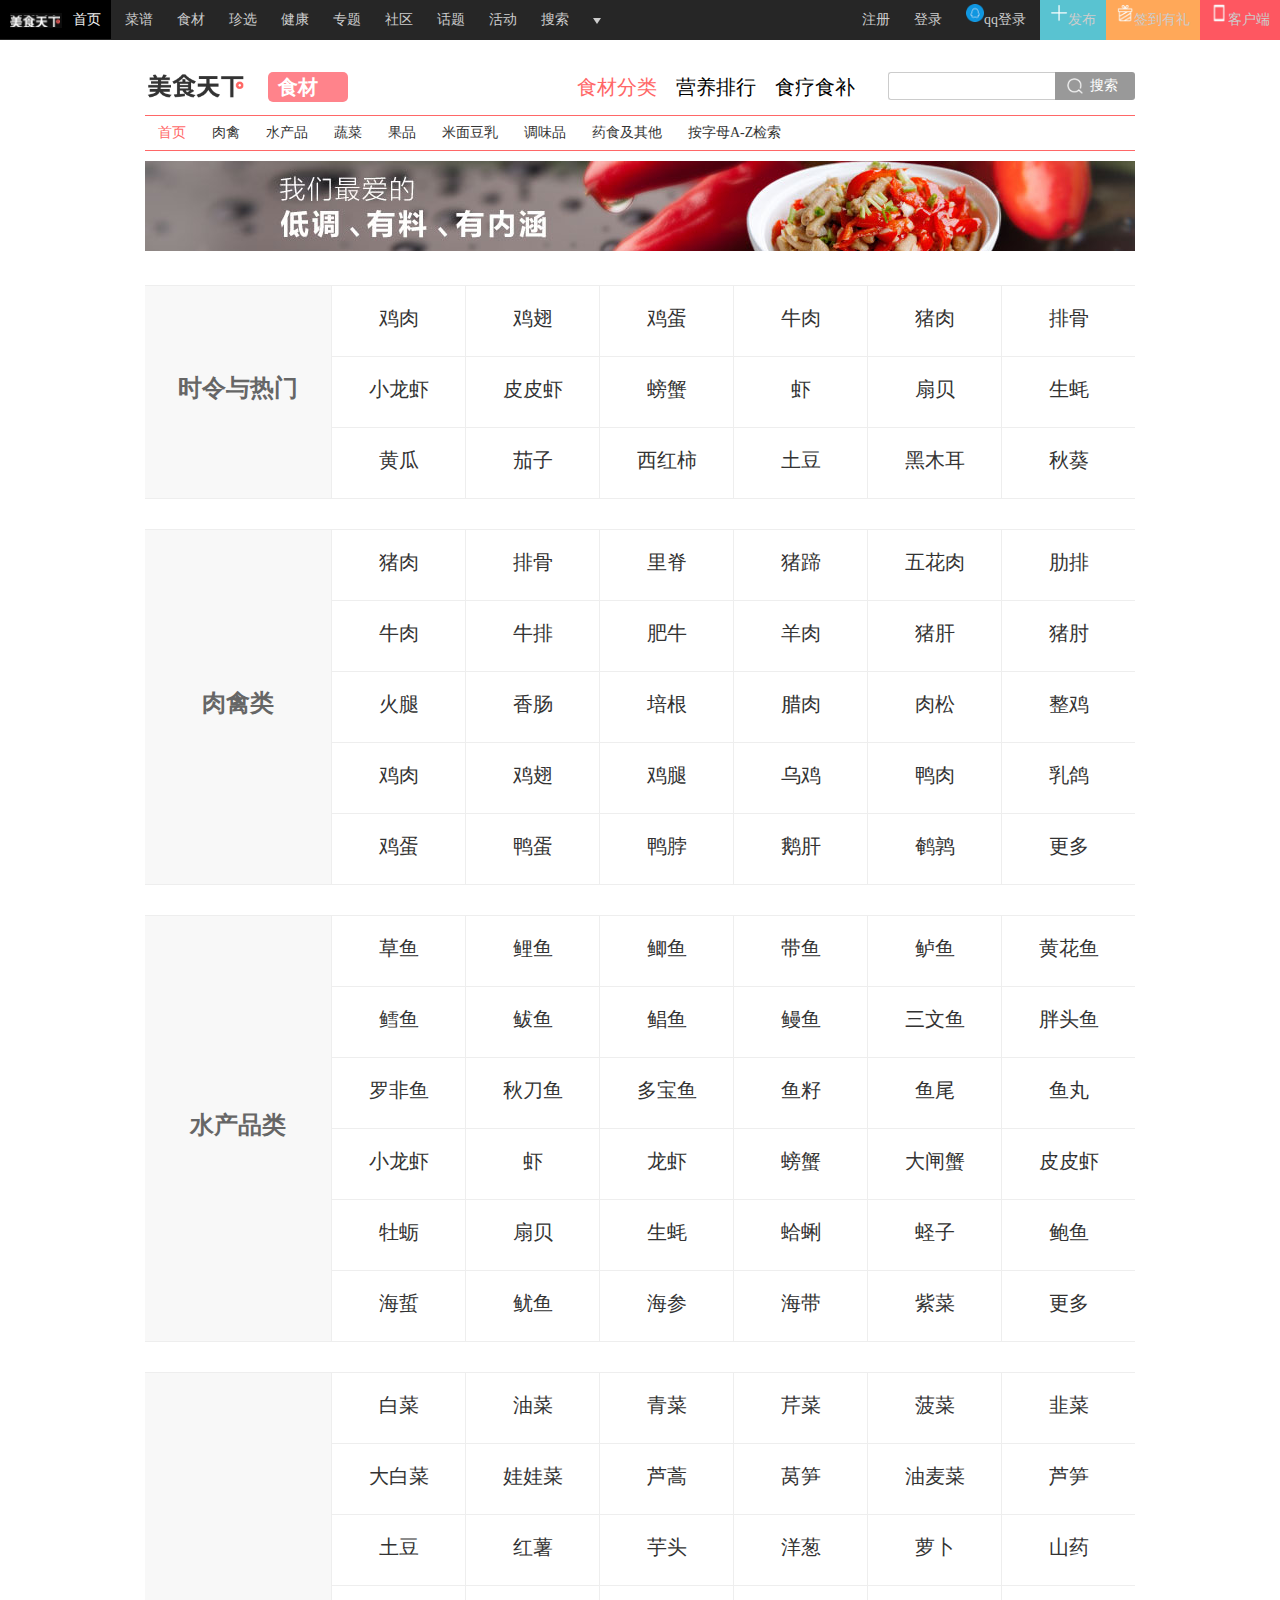
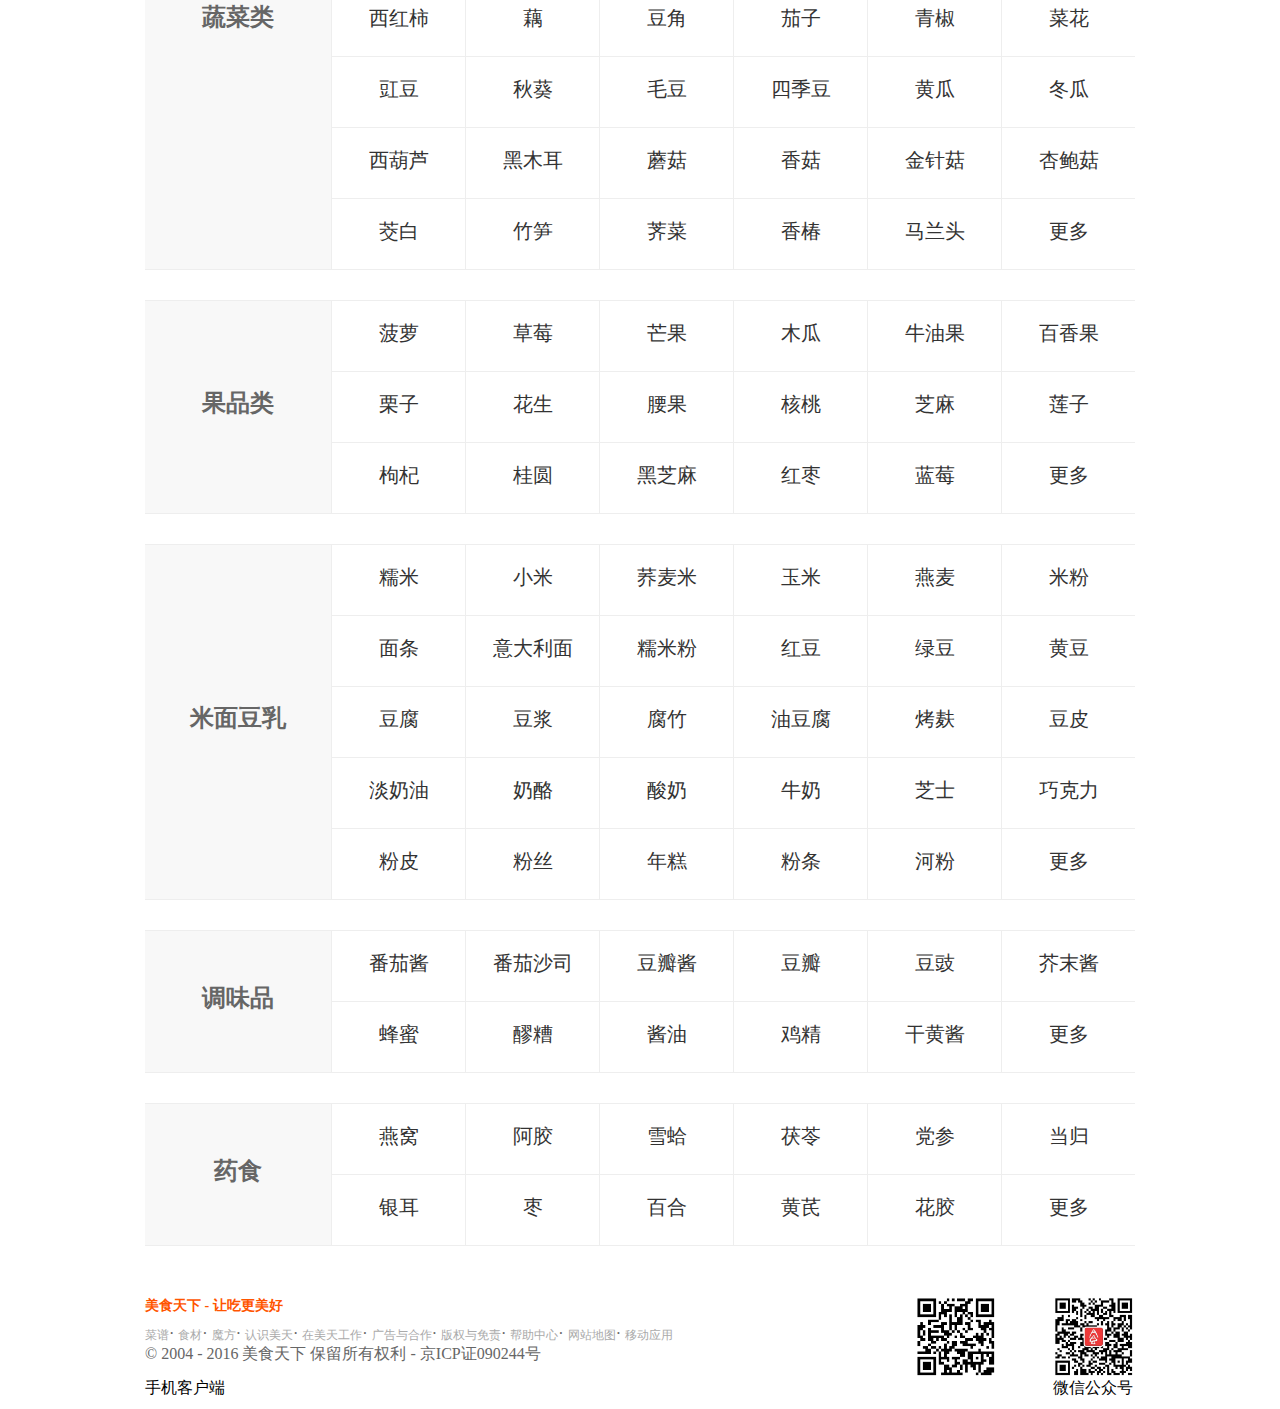
==== HTML/yuanliao.html @ 3632134f "推送项目到git" ====
<!DOCTYPE html>
<html lang="en">
<head>
    <meta charset="UTF-8">
    <title>食材_食材大全</title>
    <link rel="stylesheet" href="../css/common.css">
    <link rel="stylesheet" href="../css/yuanliao.css">
    <script type="text/javascript" src="../js/jquery-3.1.0.min.js"></script>
    <script type="text/javascript" src="../js/yuanliao.js"></script>
</head>
<body>
<header>
    <nav class="nav_wrap " >
        <div class="nav_wrap_1">
            <div class="left">
                <ul class="navbar_wrap_11 ">
                    <li><a href="index.html" title="美食天下" target="_blank" id="nav-logo">
                        <img src="../images/top-bar-logo.png">&nbsp;&nbsp;&nbsp;首页</a></li>
                    <li><a title="菜谱" href="menu.html" target="_blank">菜谱</a></li>
                    <li><a title="食材" href="yuanliao.html" target="_blank">食材</a></li>
                    <li><a title="珍选" href="zhenxuan.html" target="_blank">珍选</a></li>
                    <li><a title="健康" href="" target="_blank">健康</a></li>
                    <li><a title="专题" href="" target="_blank">专题</a></li>
                    <li><a title="社区" href="" target="_blank">社区</a></li>
                    <li><a title="话题" href="" target="_blank">话题</a></li>
                    <li><a title="活动" href="" target="_blank">活动</a></li>
                    <li><a title="搜索" href="" target="_blank">搜索</a></li>
                    <li id="nav_menu" class="wrap_dropdown " >
                        <a href=""><i></i></a>
                        <ul id="nav_menu_no" class="dropdown_menu "style="display: none;">
                            <li><a title="烘焙" href="" target="_blank">烘焙派</a></li>
                            </a></li>
                            <li><a title="妈妈派" href="" target="_blank">妈妈派</a></li>
                        </ul></li>
                </ul>
            </div>
            <div class="navbar_right">
                <ul class="navbar_wrap">
                    <li><a href="logon.html" target="_blank">注册</a></li>
                    <li><a href="login.html" target="_blank">登录</a></li>
                    <li id="navbar_right_img" class="wrap_dropdown ">
                        <a href="" class="" target="_blank"><img class="top_right_img" src="../images/top-bar-qq.png">qq登录</a>

                        <ul id="navbar_right_no" class="dropdown_menu Login" style="display: none;">
                            <li><a href="" ><img class="top_right_img" src="../images/top-bar-sina.png"><span>微博登录</span></a></li>
                            <li><a href="" ><img class="top_right_img" src="../images/top-bar-weixin.png"><span>微信登录</span></a></li>
                        </ul>

                    </li>
                    <li id="navbar_fabu" class="wrap_dropdown">
                        <a href=""  class=""target="_blank"><img class="top_right_img" src="../images/top-bar-issue.png">发布</a>
                        <ul id="navbar_fabu_no" class="dropdown_menu " style="display: none;">
                            <li><a href="" >发菜谱</a></li>
                            <li><a href="" >发话题</a></li>
                            <li><a href="" >发日志</a></li>
                        </ul>
                    </li><li id="J_down">
                    <a href="javascript:;" ><img src="../images/top-bar-sign.png">签到有礼</a>
                </li><li id="kehu">
                    <a href="kehuduan.html" ><img src="../images/top-bar-cli.png">客户端</a>
                </li>
                </ul>
            </div>
        </div>
    </nav>

</header>
<div id="w_logo" class="wrap2">
    <div class="wrap2_nav">
        <div class="wrap2_nav_left left">
            <a title="美食天下" href="index.html"><img src="../images/wapico.png"></a>
        </div>
        <div class="logoleft left">
            <h1><a href="yuanliao.html" title="食材">食材</a></h1>
        </div>
        <div class="nav_logo ">
            <div class="searchBox right">
                <form class="wrap2_nav_form right" >
                    <a href="javascript:;" title="搜索" class="search_btn right" id="search">搜索</a>
                    <input id="q" class="form_text right" type="text" style="height: 20px;">

                </form>
            </div>
            <ul id="w_logo_menu" class="right">
                <li><a class="onn" title="食材分类" href="menu.html" target="_blank">食材分类
                </a></li>
                <li><a title="营养排行" href="" target="_blank">营养排行
                </a></li>
                <li><a title="食疗食补" href="" target="_blank">食疗食补
                </a></li>
            </ul>

        </div>
    </div>
</div>

<div class="nav_wrap2">
    <ul>
        <li><a class="onn" href="">首页</a></li>
        <li><a href="">肉禽</a></li>
        <li><a href="">水产品</a></li>
        <li><a href="">蔬菜</a></li>
        <li><a href="">果品</a></li>
        <li><a href="">米面豆乳</a></li>
        <li><a href="">调味品</a></li>
        <li><a href="">药食及其他</a></li>
        <li><a href="">按字母A-Z检索</a></li>
    </ul>
</div>

<div class="w mt10 clear">
    <iframe width="100%" height="90" src="../images/shicai/p1.jpg" frameborder="0" scrolling="no"></iframe>
</div>
<!--主框架-->
<div class="wrap">
    <div class="w clear">
        <div class="category_box mt20">
            <div class="category_sub clear">
                <h3>时令与热门</h3>
                <ul class="shiling">

                </ul>
            </div>
            <div class="category_sub clear">
                <h3>肉禽类</h3>
                <ul class="rouqin">

                </ul>
            </div>
            <div class="category_sub clear">
                <h3>水产品类</h3>
                <ul class="shuichan">

                </ul>
            </div>
            <div class="category_sub clear">
                <h3>蔬菜类</h3>
                <ul class="greens">

                </ul>
            </div>
            <div class="category_sub clear">
                <h3>果品类</h3>
                <ul class="fruit">

                </ul>
            </div>
            <div class="category_sub clear">
                <h3>米面豆乳</h3>
                <ul class="mimian">

                </ul>
            </div>
            <div class="category_sub clear">
                <h3>调味品</h3>
                <ul class="season">

                </ul>
            </div>
            <div class="category_sub clear">
                <h3>药食</h3>
                <ul class="med">

                </ul>
            </div>
        </div>
    </div>
</div>





<div id="J_footer_box" class="footer-area clear" style="padding: 10px 0;">
    <div class="w">
        <div class="ft1">
            <p class="c3b">
                <a href="index.html" target="_blank" title="美食天下 - 让吃更美好">美食天下 - 让吃更美好</a>
            </p>
            <p class="c3c">
                <a href="menu.html" title="菜谱" target="_blank">菜谱</a>·
                <a href="yuanliao.html" title="食材" target="_blank">食材</a>·
                <a href="" title="魔方" target="_blank">魔方</a>·
                <a href="" title="认识美天" target="_blank">认识美天</a>·
                <a href="" title="在美天工作" target="_blank">在美天工作</a>·
                <a href="" title="广告与合作" target="_blank">广告与合作</a>·
                <a href="" title="版权与免责" target="_blank">版权与免责</a>·
                <a href="" title="帮助中心" target="_blank">帮助中心</a>·
                <a href="" title="网站地图" target="_blank">网站地图</a>·
                <a href="" title="移动应用" target="_blank">移动应用</a>
            </p>
            <p>&copy; 2004 - 2016 美食天下 保留所有权利 - 京ICP证090244号</p>
        </div>
        <div class="ft3" style="float: right;">
            <img width="82px;" src="../images/weixin_727.png" alt=""><br>
            微信公众号
        </div>
        <div class="ft2">
            <img width="82px;" src="../images/msc_app.png" alt=""><br>
            手机客户端
        </div>
    </div>
</div>

<div style="position: fixed;left: 411px;top:20px;z-index: 300004;visibility: visible;display: none;" class="msc_dialog">
    <div class="ui_dialog_outer">
        <table class="ui_dialog_border">
            <tbody>
            <tr>
                <td>
                    <div class="ui_dialog_inner" >
                        <div class="ui_dialog_header">
                            <div class="ui_dialog_title_outer">
                                <div id="ui_dialog_login" class="ui_dialog_title">
                                    登录美食天下
                                </div>
                                <a class="ui_dialog_close" href="javascript:;" title="取消"></a>
                            </div>
                        </div>
                        <div class="ui_dialog_main" style="width:380px;height: auto;">
                            <div id="ui_dialog_content_mini_login" class="ui_dialog_content">
                                <div class="mini_login">
                                    <form autocomplete="off" action="?" id="J_mini_login">
                                        <ul>
                                            <li class="mini_li mini_error" id="m_error"></li>
                                            <li class="mini_li mini_name">
                                                <label for="m_name" class="mini_label">手机号/昵称:</label>
                                                <input type="text" class="mini_text" id="m_name">
                                            </li>
                                            <li class="mini_li mini_pass">
                                                <label for="m_pass" class="mini_label">密码:</label>
                                                <input type="password" class="mini_text" id="m_pass">
                                            </li>
                                            <li class="mini_li mini_auto">
                                                <div class="left">
                                                    <input type="checkbox" id="m_auto" checked>
                                                    <label for="m_auto">下次自动登录</label>

                                                </div>
                                                <div class="right">
                                                    <a href="" target="_blank">忘记密码?</a>

                                                </div>
                                            </li>
                                            <li class="mini_li mini_bnt">
                                                <input type="submit" class="mini_input" id="m_btn" value="登录">
                                            </li>
                                            <li class="mini_li mini_reg">
                                                <a href="" >免费注册</a>
                                            </li>
                                            <li class="mini_li mini_other">
                                                <p style="text-align: center">也可以使用合作账号登录</p>
                                                <div class="clear mt10" style="text-align: center">
                                                    <a style="display: block;width: 33.3%;float: left" title="用QQ账号登录" href="">
                                                        <i style="margin: 5px auto;display: block;width: 45px;height: 45px;background: url(../images/kehuduan/lin4.png) no-repeat scroll 0 0;"></i>
                                                        QQ
                                                    </a>
                                                    <a style="display: block;width: 33.3%;float: left" title="用微信账号登录" href="">
                                                        <i style="margin: 5px auto;display: block;width: 45px;height: 45px;background: url(../images/kehuduan/lin4.png) no-repeat scroll 0 -135px;"></i>
                                                        微信
                                                    </a>
                                                    <a class="a2" style="display: block;width: 33.3%;float: left" title="用新浪微博账号登录" href="">
                                                        <i style="margin: 5px auto;display: block;width: 45px;height: 45px;background: url(../images/kehuduan/lin4.png) no-repeat scroll 0 -45px;"></i>
                                                        微博
                                                    </a>

                                                </div>
                                            </li>
                                        </ul>
                                    </form>
                                </div>
                            </div>
                        </div>
                        <div class="ui_dialog_footer">
                            <div class="ui_dialog_buttons" style="display: none;"></div>
                        </div>
                    </div>
                </td>
            </tr>
            </tbody>
        </table>
    </div>
</div>
<div class="ui_dialog_mask" style="z-index: 300000;position: fixed;left: 0px;top: 0px;width: 100%;height: 100%;overflow: hidden; display: none" ></div>


</body>
</html>
---- css/common.css ----
/*头部*/
*{margin: 0;padding: 0;}
.nav_wrap{height: 40px;width: 100%;white-space: nowrap;z-index: 10000;background: rgb(38,38,38);margin: auto;min-width: 1050px;position: fixed;top: 0;}
ul {margin: 0;padding: 0;}
.nav_wrap li a{color: #ccc;text-decoration: none;height: 40px;line-height: 40px;font-size: 14px;}
.nav_wrap li a:hover{color: #f1f1f1;background: black;}
.nav_wrap li{display: inline-block;list-style: none;position: relative;}
.navbar_wrap_11 li a{padding: 12px 10px; }
.dropdown_menu{position: absolute;top: 40px;right: 0px;}
.Login{position: absolute;right: -4px;}
.wrap_dropdown li{display: block;background-color: rgb(38,38,38);}



.navbar_wrap li a{padding: 12px 10px;}
.navbar_wrap li a:hover{color: #f1f1f1;background: black;}
img{border: 0;vertical-align: middle;}
#nav_menu{position: relative;width: 30px;cursor: pointer;}
#nav_menu i{overflow: hidden;width: 0;height: 0;border: 4px dashed transparent;border-top: 6px solid #ccc;margin: 18px auto 10px;position: absolute;top: 0px;left: 10px;}
#nav_menu:hover{background: black;}

.navbar_right{float: right;}
.navbar_right img{width: 18px;height: 18px;margin: -14px auto 2px;}
/*.navbar_right .bar_text a{padding: 0;width: 60px;height: 40px;}*/
/*.navbar_right .bar_text a span{margin-bottom: -10px;}*/


#navbar_fabu{background: #59c3d1;color: white;}
#navbar_fabu a:hover{background: #59c3d1;}
#navbar_fabu .dropdown_menu li{background: #59c3d1;width: 65px;}
#J_down{background: #ffa859;}
#J_down a:hover{background: #ffa859;}
#kehu{background: #fe5761;}
#kehu a:hover{background: #fe5761;}




#w_logo{ width: 990px;height: 55px;margin: 60px auto 0 auto;}
#w_logo_menu a{font-size: 20px;color: black;}
#w_logo_menu li:nth-child(1) a{color: #ff6767;}
#w_logo_menu a:hover{color: #ff6767;}
.wrap2{margin: auto;}
.wrap2_nav_left{width: 108px;}
#w_logo_menu{position: relative;}
/*#w_logo_menu a.on i{position: absolute;bottom: 0;left: 50%;z-index: 1;display: block;overflow: hidden;margin-left: -9px;width: 0;height: 0;border: 9px dashed transparent;border-bottom: 9px solid #ff6767;}*/
.wrap2 li{display: inline-block;line-height: 54px;margin-left: 15px;}
.logoleft h1{margin: 12px 0 0 15px;height: 30px;line-height: 30px;font-size: 18px;}
.logoleft a{background:#ff838b;border-radius: 5px;color: #fff;display: block;font-size: 20px;padding: 0 8px;}
.searchBox{height: 30px;width: 250px;margin-top: 12px;margin-left: 30px;}
.form_text{width: 160px;border: 1px solid #ccc;border-right: none;border-radius: 3px 0 0 3px;height: 28px;line-height: 28px;padding: 3px;}
.search_btn{border-radius: 0 3px 3px 0;width: 80px;font-size: 14px;height: 28px;color: #fff;text-indent: 35px;line-height: 28px;background:#999 url(../images/search.png)no-repeat scroll 12px center/16px auto;display: block;}
.search_btn:hover{color: #fff;background: #ff6767 url(../images/search.png)no-repeat scroll 12px center/16px auto;}

.nav_wrap2{height: 34px;width: 990px;border-bottom: 1px solid #ff6767;border-top: 1px solid #ff6767;margin:10px auto;}
.nav_wrap2 li{float: left;padding: 0 10px;margin: 0;}

.nav_wrap2 a.on{color: #ff6767;}
.nav_wrap2 a{display: block;padding: 0 3px;height: 34px;font-size: 14px;line-height: 34px;}
#navlist{position: relative;}
#navlist .navlist_a i{position: absolute;top: 15px;right: 6px;z-index: 1;display: block;overflow: hidden;width: 0;height: 0;border: 4px dashed transparent;border-top: 6px solid #333;font-style: normal;}
#navlist .navlist_a b{position: absolute;top:15px;right: 6px;z-index: 1;display: block;overflow: hidden;width: 0;height: 0;border: 4px dashed transparent;border-top: 6px solid #333;font-weight: 400;}
#navlist_sub{background: #fff;width: 990px;position: absolute;right: 0;top: 35px;z-index: 50;box-shadow: 0 2px 3px #ddd;overflow: hidden;display: none;}
#navlist_sub div{float: left;width: 15%;margin: 0 0.8%;padding: 0 0 10px;}
#navlist_sub h5{padding: 15px 3px 0;width: 100%;font-weight: 700;clear: both;}
#navlist_sub li{line-height: 160%;width: 47%;padding: 0;}


.left{float: left;}
.right{float: right;}
ul ol{margin: 0;padding: 0;}
ul li{list-style: none;}
a{color: #333;text-decoration: none;}
a:visited{text-decoration: none;}
a:hover{color: #ff6767;text-decoration: none;}


.mt20{margin-top: 20px;}
.right{float: right;}
.clear{zoom:1;}
.mt10{margin-top: 10px;}
.w{width: 990px;margin-left: auto;margin-right: auto;position: relative;top: 0;left: 0;}
.on{color: #ff6767;border-bottom: 3px solid #ff6767;}
.onn{color: #ff6767;}
.imgLoad{background: url("../images/load.png") no-repeat center center #f8f8f8;}



/*底部*/
.footer-area{position: relative;}
.footer-area a{color: #aaa;font-size: 12px;margin-bottom: 6px;text-decoration: none;}
.w{width: 990px;margin: 0 auto;}
.ft1{clear: none;float: left;color: #666;width: 770px;}
.ft1 .c3b a{color: #f50;font-size: 14px;font-weight: 700;margin-bottom: 6px;}
.ft1 .c3c{margin-top: 10px;}
.w_link{padding: 25px 0 0 0;}
.w_link_url li{float: left;padding: 0 12px 0 0;list-style: none;}
.w a:hover{color: #ff6767;}
.ft2 .ft3{clear: none;float: right;text-align: center;margin-top: 15px;height: 105px;}
.w{width: 990px;margin: 0 auto;}
.w p{width: 785px;float: left;}
.w .right{margin-top: 0;}
.J-footer-box{font-size: 14px;color: #999;position: relative;}
.J-footer-box a{color: #999;}



/*登录签到*/
table{border-collapse: collapse;border-spacing: 0;}
tbody{display: table-row-group;vertical-align: middle;border-color: inherit;}
tr{display: table-row;vertical-align: inherit;border-color: inherit;}
td th{display: table-cell;vertical-align: inherit;}
.ui_dialog_border{border: 0 none;margin: 0;border-collapse: collapse;}
.ui_dialog_inner{background: #fff;border: 1px solid #bab0b8;}
.ui_dialog_title_outer{position: relative;}
.ui_dialog_title{font-size: 18px;overflow: hidden;cursor: default;height: 45px;line-height: 45px;padding: 0 28px 0 20px;background-color: #ff6767;color: #fff;}
.ui_dialog_close{display: block;outline: 0;position: absolute;overflow: hidden;right: 10px;top: 12px;height: 20px;width: 20px;text-indent: -9999em;cursor: pointer;}
.ui_dialog_close{background-image: url(../images/kehuduan/close.png);background-repeat: no-repeat;}
.ui_dialog_content{height: 450px;}
.mini_login{width: 380px;padding: 26px 0;text-align: left;line-height: 18px;font-size: 12px;}
.mini_li{padding: 0 20px 10px;vertical-align: top;}
.mini_error{height: 24px;display: none;}
label{cursor: default;}
.mini_label{font-size: 14px;color: #111;display: block;padding-bottom: 10px;}
.mini_text{border: 1px solid #ccc;height: 30px;line-height: 30px;padding: 6px;background-color: #fff;color: #333;width: 326px;}
#m_name{border: 1px solid #ccc;height: 30px;line-height: 30px;padding: 6px;background-color: #fff;color: #333;width: 326px;}
#m_pass{border: 1px solid #ccc;height: 30px;line-height: 30px;padding: 6px;background-color: #fff;color: #333;width: 326px;}
.mini_auto{padding-bottom: 30px;height: 18px;line-height: 18px;}
#m_auto{margin-top: 3px;}
input{outline: 0;resize: none;}
.mini_auto label{cursor: pointer;padding-left: 6px;color: #666;vertical-align: top;}
.mini_auto a, .mini_reg a{color: #369;}
.mini_input{background-color: #f50;height: 32px;text-align: center;font-size: 14px;color: #fff;border: 0;border-radius: 2px;width: 340px;cursor: pointer;font-size: 14px;}
.mini_reg{text-align: right;padding-bottom: 20px;}
.mini_other{border-top: 1px solid #f2f2f2;padding-top: 20px;color: #111;font-size: 14px;padding-bottom: 0;}

.ui_dialog_mask{background-color: #000;opacity: 0.3;}
---- css/yuanliao.css ----
.wrap2{margin: auto;}
.navbar-left{width: 108px;}

.wrap2 li{display: inline-block;line-height: 54px;margin-left: 15px;}
.logoleft h1{margin: 12px 0 0 15px;height: 30px;line-height: 30px;}
.logoleft a{background:#ff838b;border-radius: 5px;color: #fff;display: block;font-size: 20px;padding: 0 10px;width: 60px;}
.nav_wrap2{height: 34px;width: 990px;border-bottom: 1px solid #ff6767;border-top: 1px solid #ff6767;margin: auto;}
.nav_wrap2 li{float: left;padding: 0 10px;margin: 0;}
.right{float: right;}
.nav_wrap2 a.on{color: #ff6767;}
.nav_wrap2 a{display: block;padding: 0 3px;height: 34px;font-size: 14px;line-height: 34px;}
ul{margin: 0;padding: 0;}
.mt10{margin-top: 10px;}

.wrap .w{background-color:#fff;padding: 10px 0; }
.category_sub{margin: 0 0 30px 0;width: 100%;overflow: hidden;background: #f8f8f8;position: relative;border-top: 1px solid #eeeeee;border-bottom: 1px solid #eeeeee;}
.category_sub h3{float: left;font-size: 24px;height: 40px;margin-top: -20px;position: absolute;text-align: center;top: 50%;width: 186px;color: #666;}
.category_sub ul{width: 804px;float: right;background: #fff;margin-bottom: -1px;overflow: hidden;}
.category_sub li{float: left;position: relative;}
.category_sub a{float: left;height: 70px;line-height: 64px;width: 133px;border-left: 1px solid #eeeeee;border-bottom: 1px solid #eeeeee;font-size: 20px;text-decoration: none;text-align: center;position: relative;overflow: hidden;text-overflow: ellipsis;white-space: nowrap;}
.category_sub a:hover{color: #333;background: #f8f8f8;}
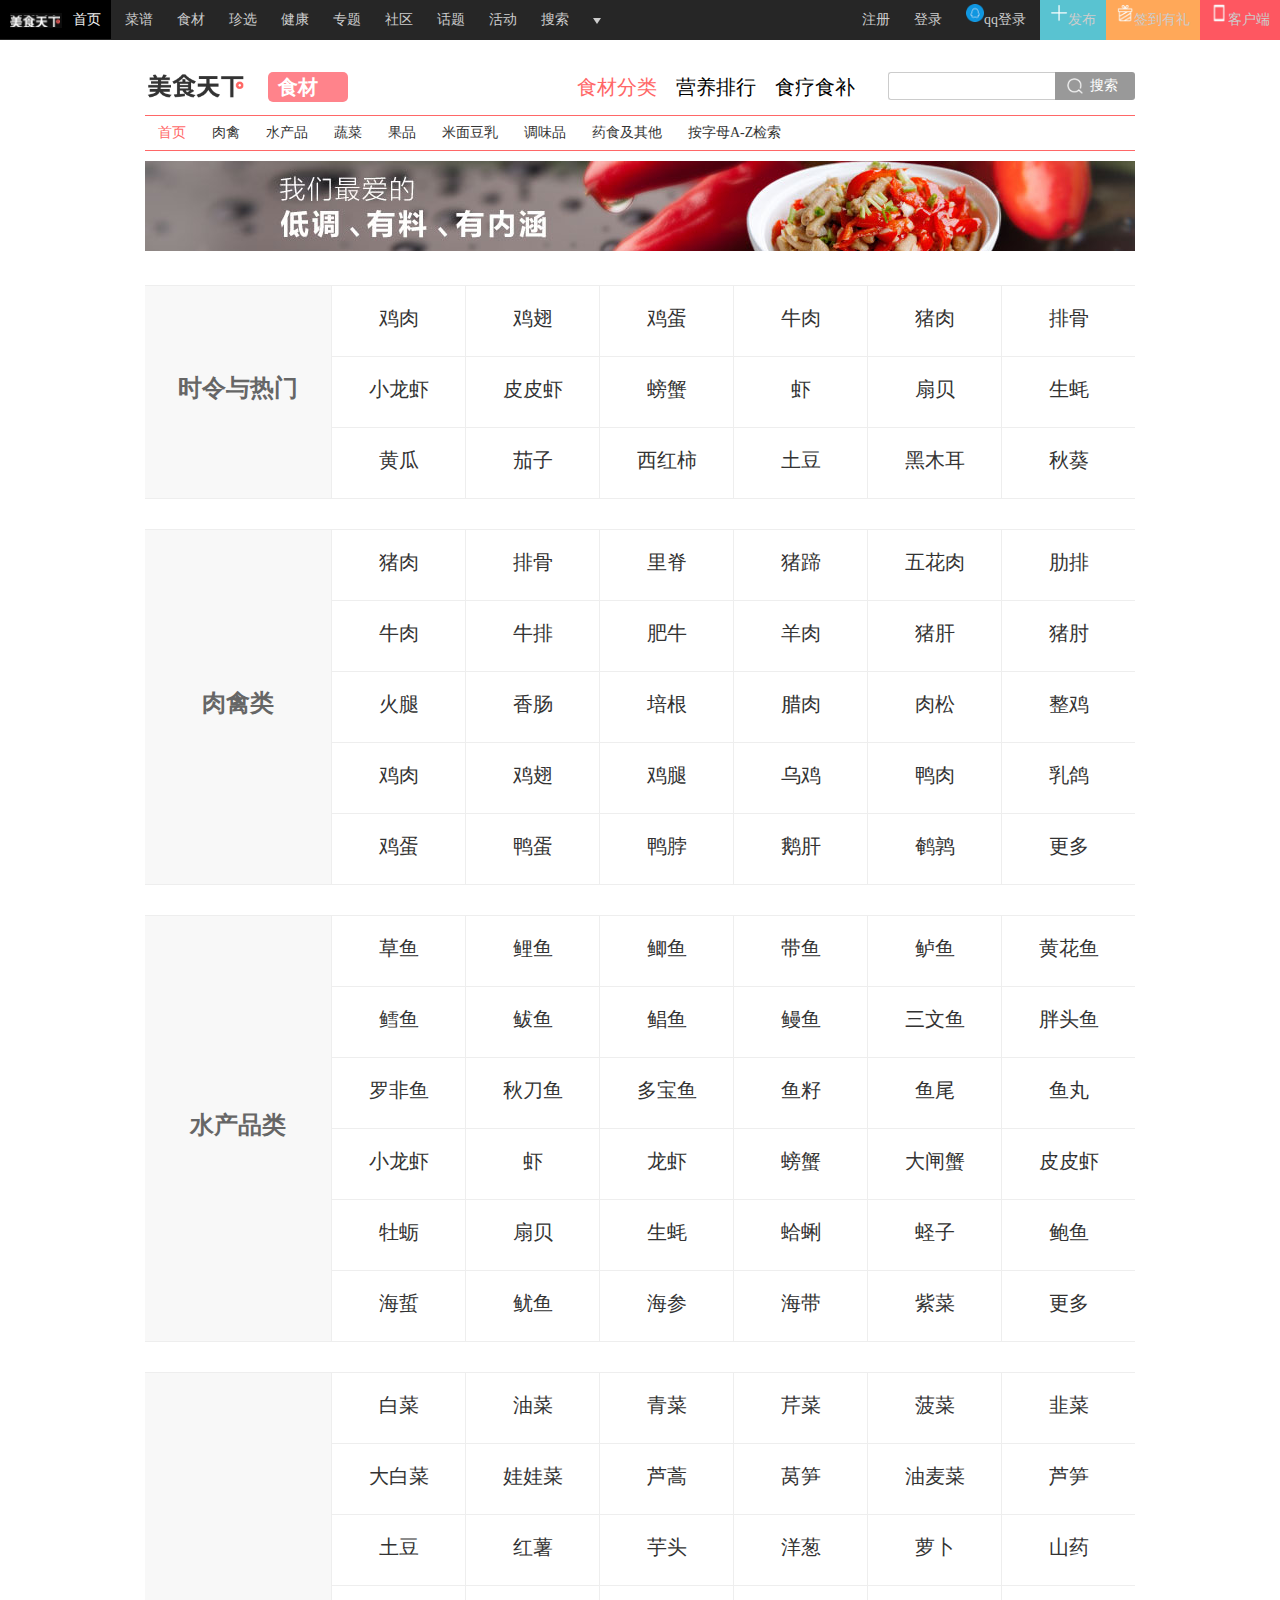
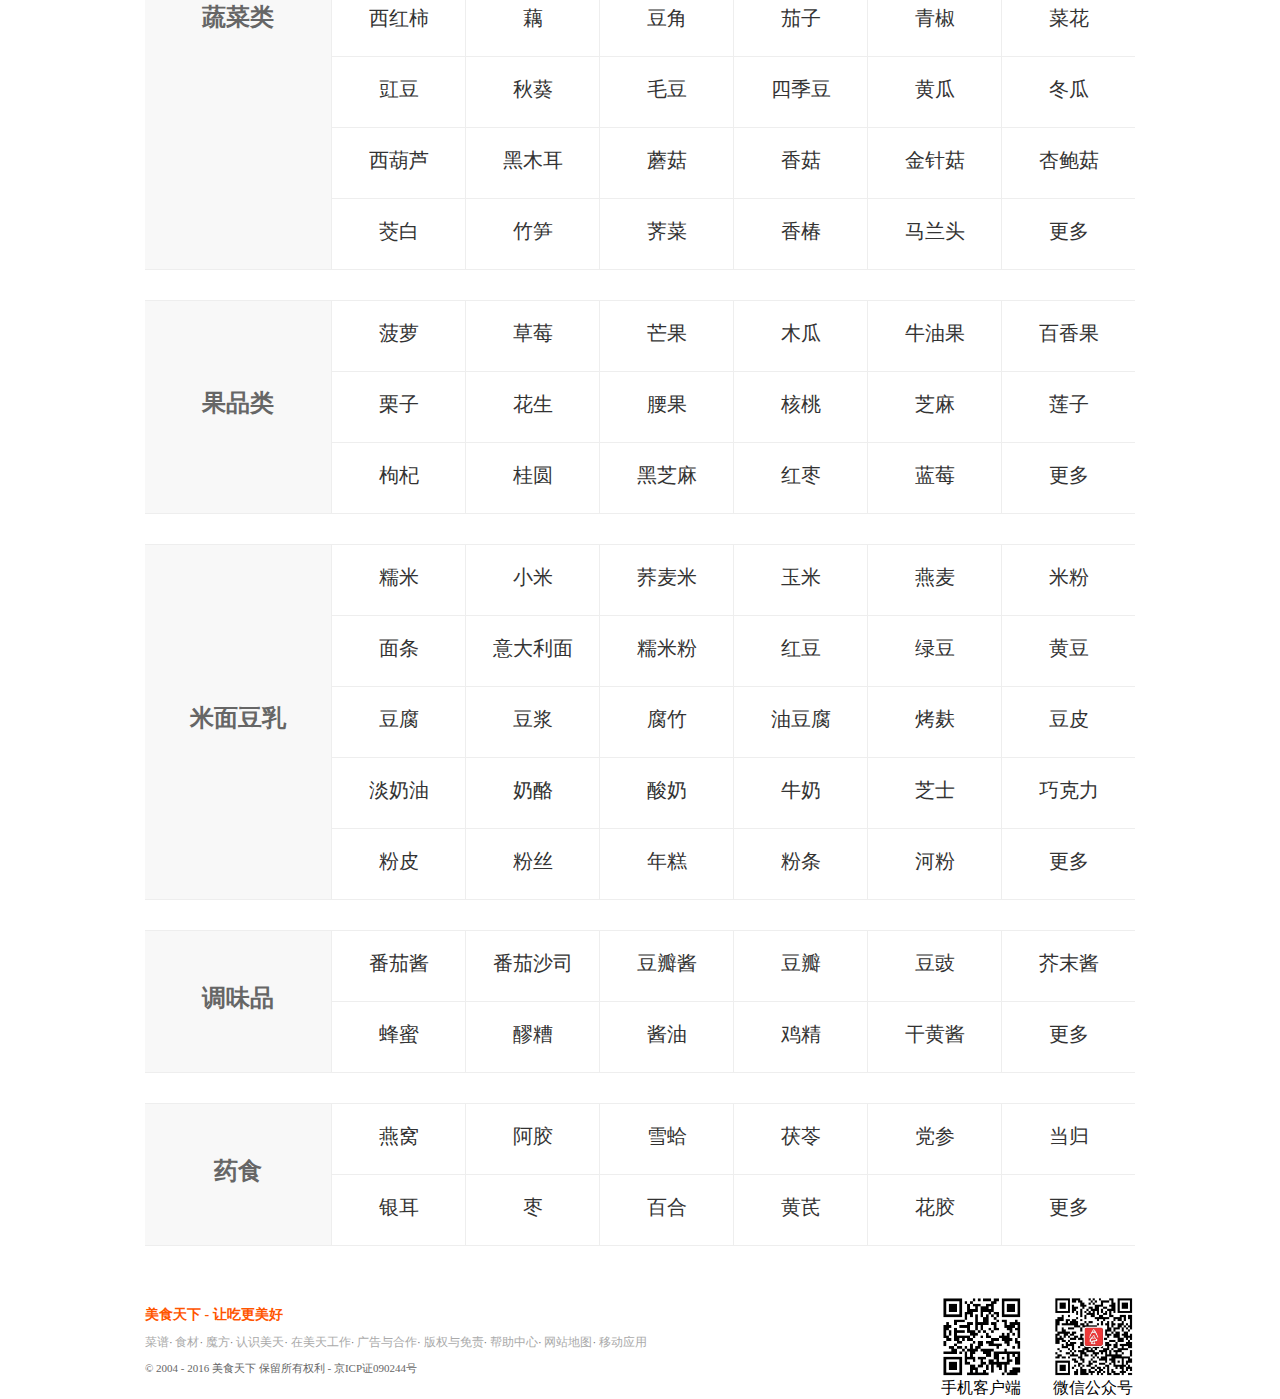
==== commit 2d1c2621: "修复bug" ====
--- a/HTML/yuanliao.html
+++ b/HTML/yuanliao.html
@@ -195,7 +195,7 @@
             <img width="82px;" src="../images/weixin_727.png" alt=""><br>
             微信公众号
         </div>
-        <div class="ft2">
+        <div class="ft2" style="float: right;margin-right: 30px;">
             <img width="82px;" src="../images/msc_app.png" alt=""><br>
             手机客户端
         </div>
--- a/css/common.css
+++ b/css/common.css
@@ -93,13 +93,13 @@
 .w{width: 990px;margin: 0 auto;}
 .ft1{clear: none;float: left;color: #666;width: 770px;}
 .ft1 .c3b a{color: #f50;font-size: 14px;font-weight: 700;margin-bottom: 6px;}
-.ft1 .c3c{margin-top: 10px;}
+.ft1 .c3c{margin-top: 10px;font-size: 11px;}
 .w_link{padding: 25px 0 0 0;}
 .w_link_url li{float: left;padding: 0 12px 0 0;list-style: none;}
 .w a:hover{color: #ff6767;}
-.ft2 .ft3{clear: none;float: right;text-align: center;margin-top: 15px;height: 105px;}
+.ft2 .ft3{clear: none;float: right;text-align: center;margin-top: 15px;height: 105px;font-size: 11px;}
 .w{width: 990px;margin: 0 auto;}
-.w p{width: 785px;float: left;}
+.w p{width: 785px;float: left;font-size: 11px;margin-top: 10px;}
 .w .right{margin-top: 0;}
 .J-footer-box{font-size: 14px;color: #999;position: relative;}
 .J-footer-box a{color: #999;}
